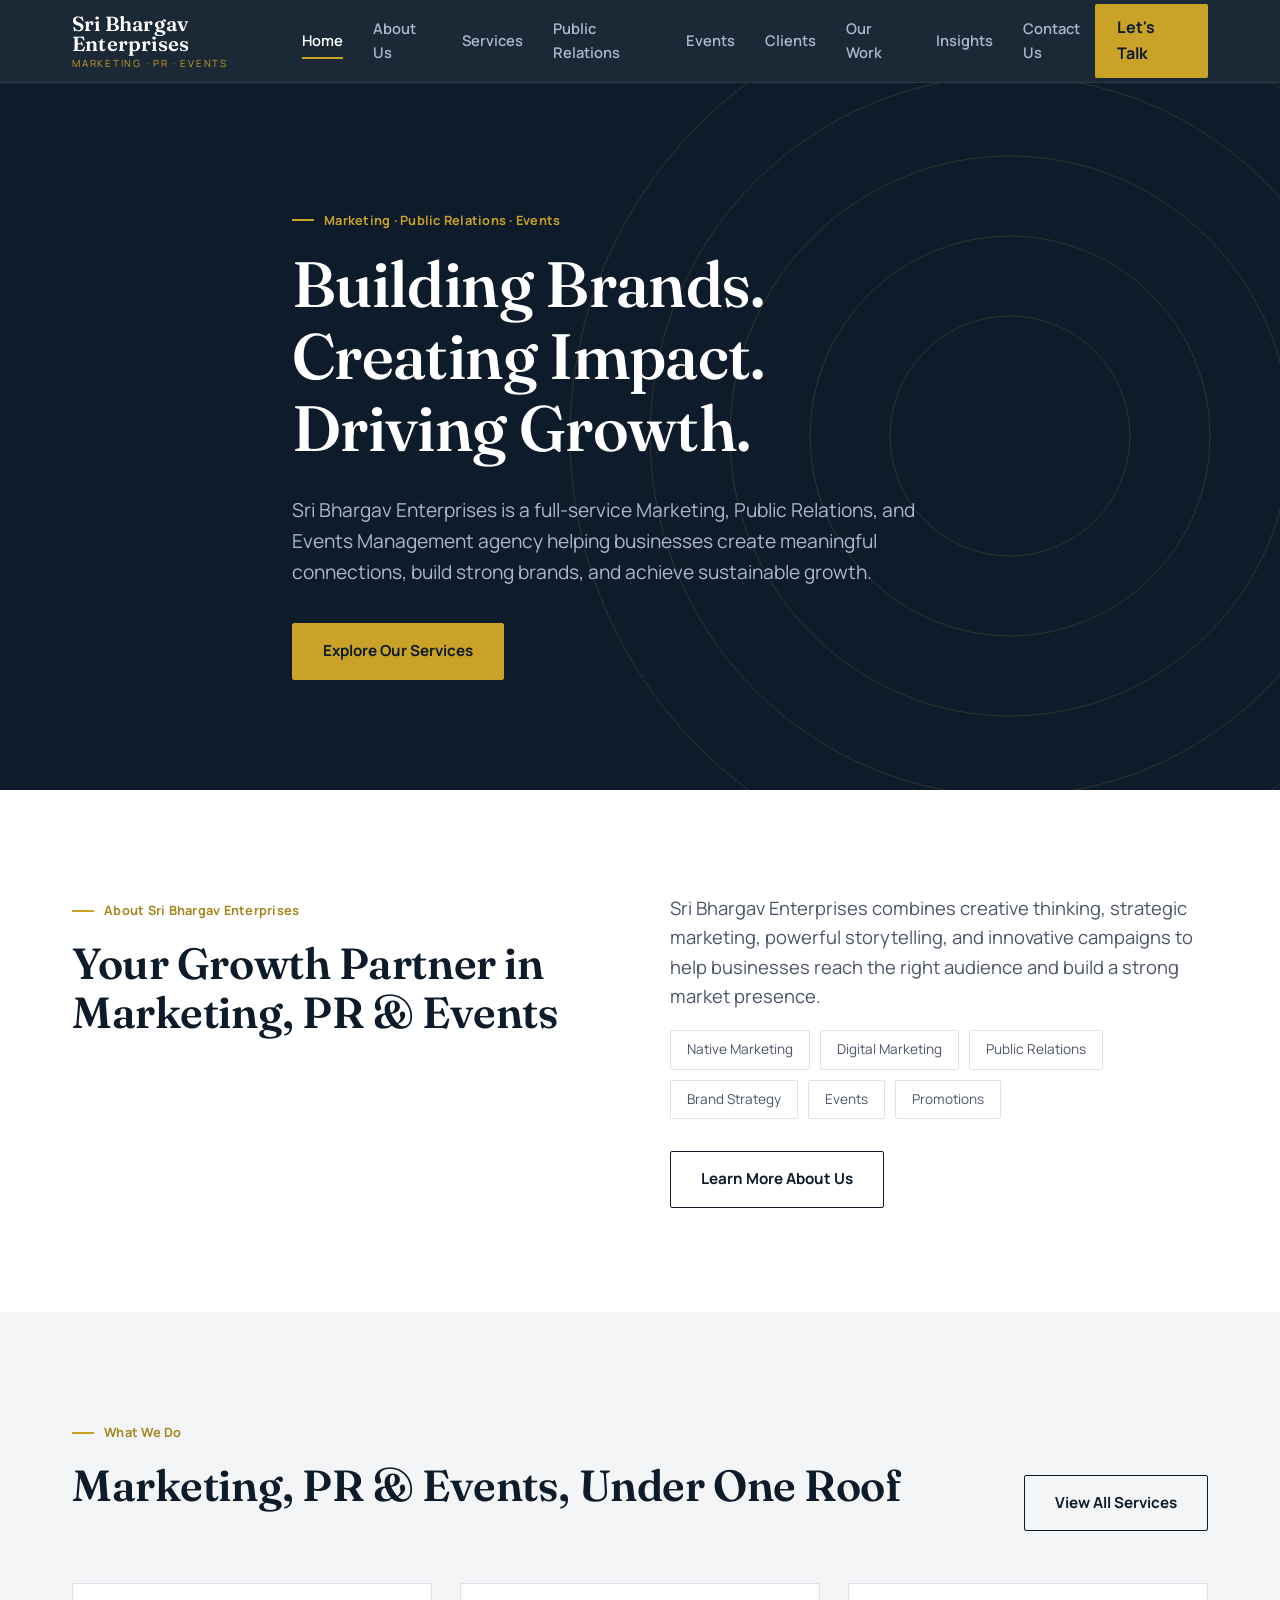
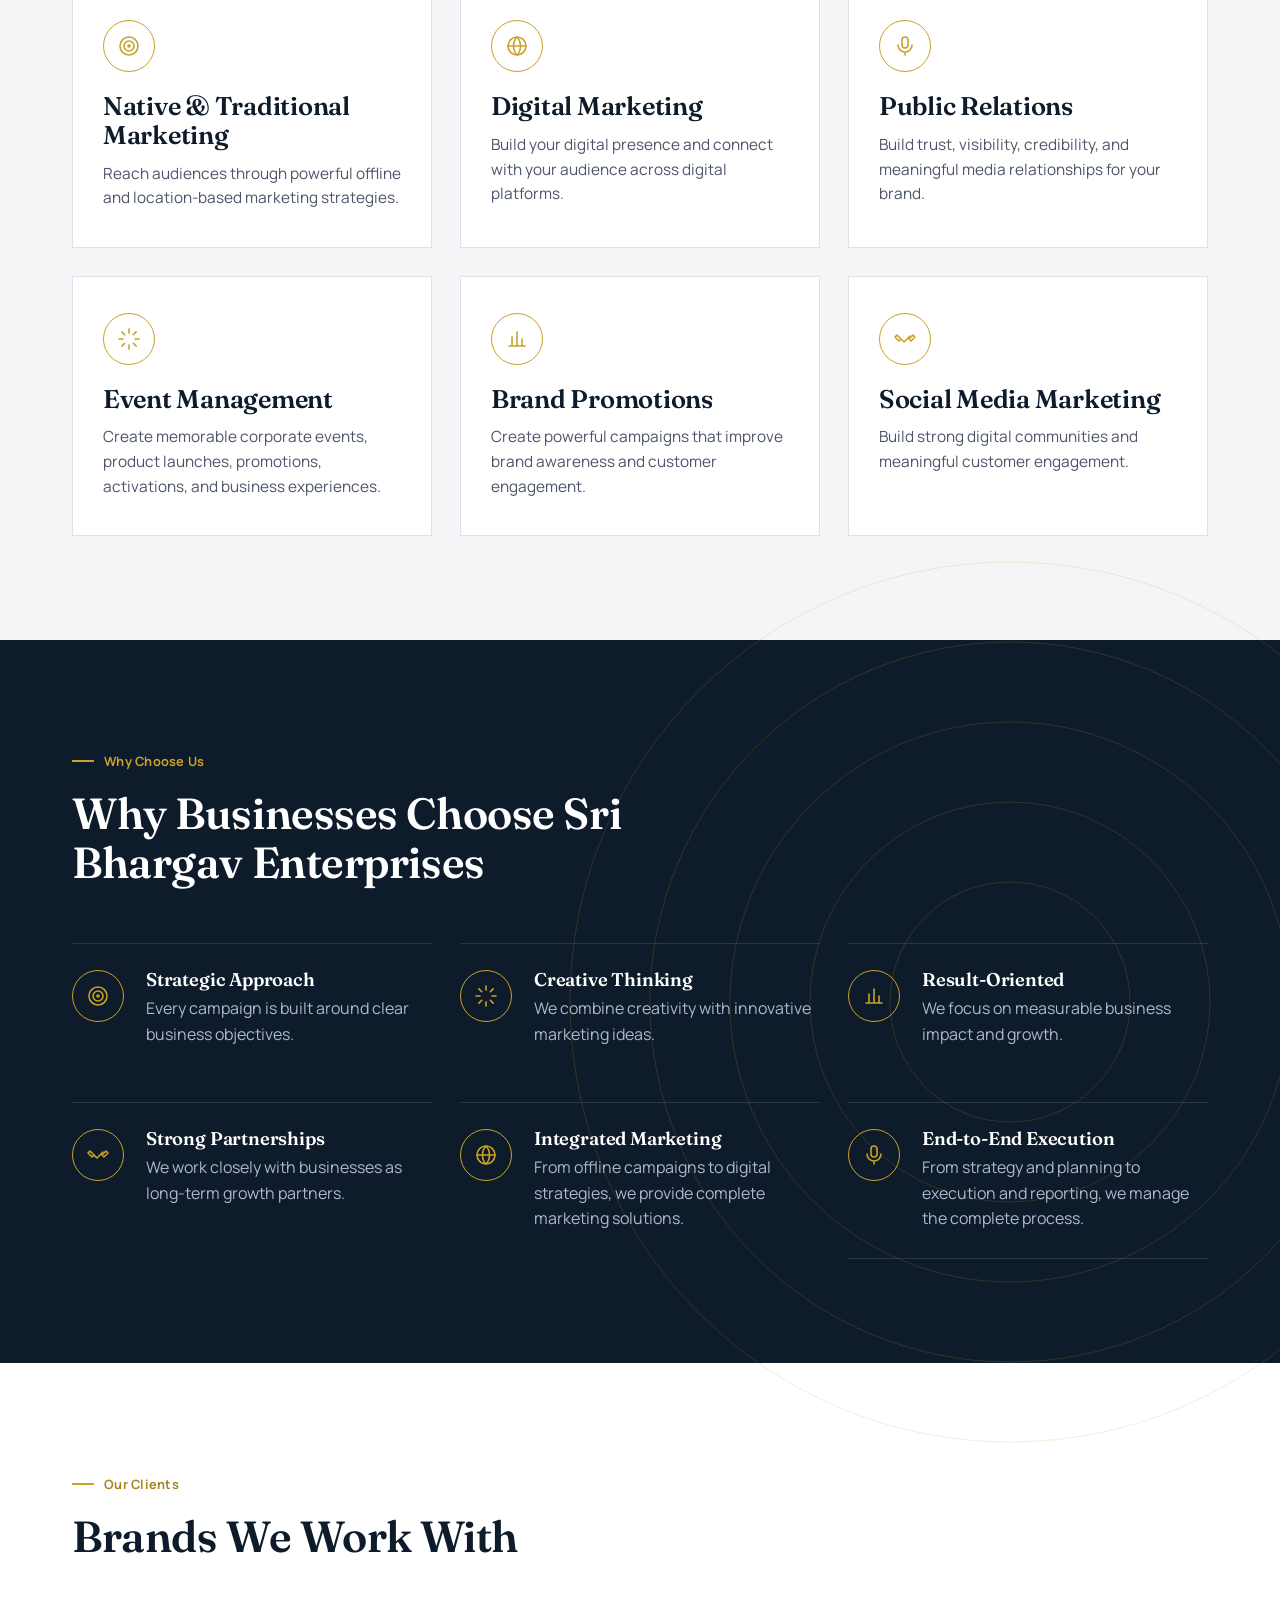
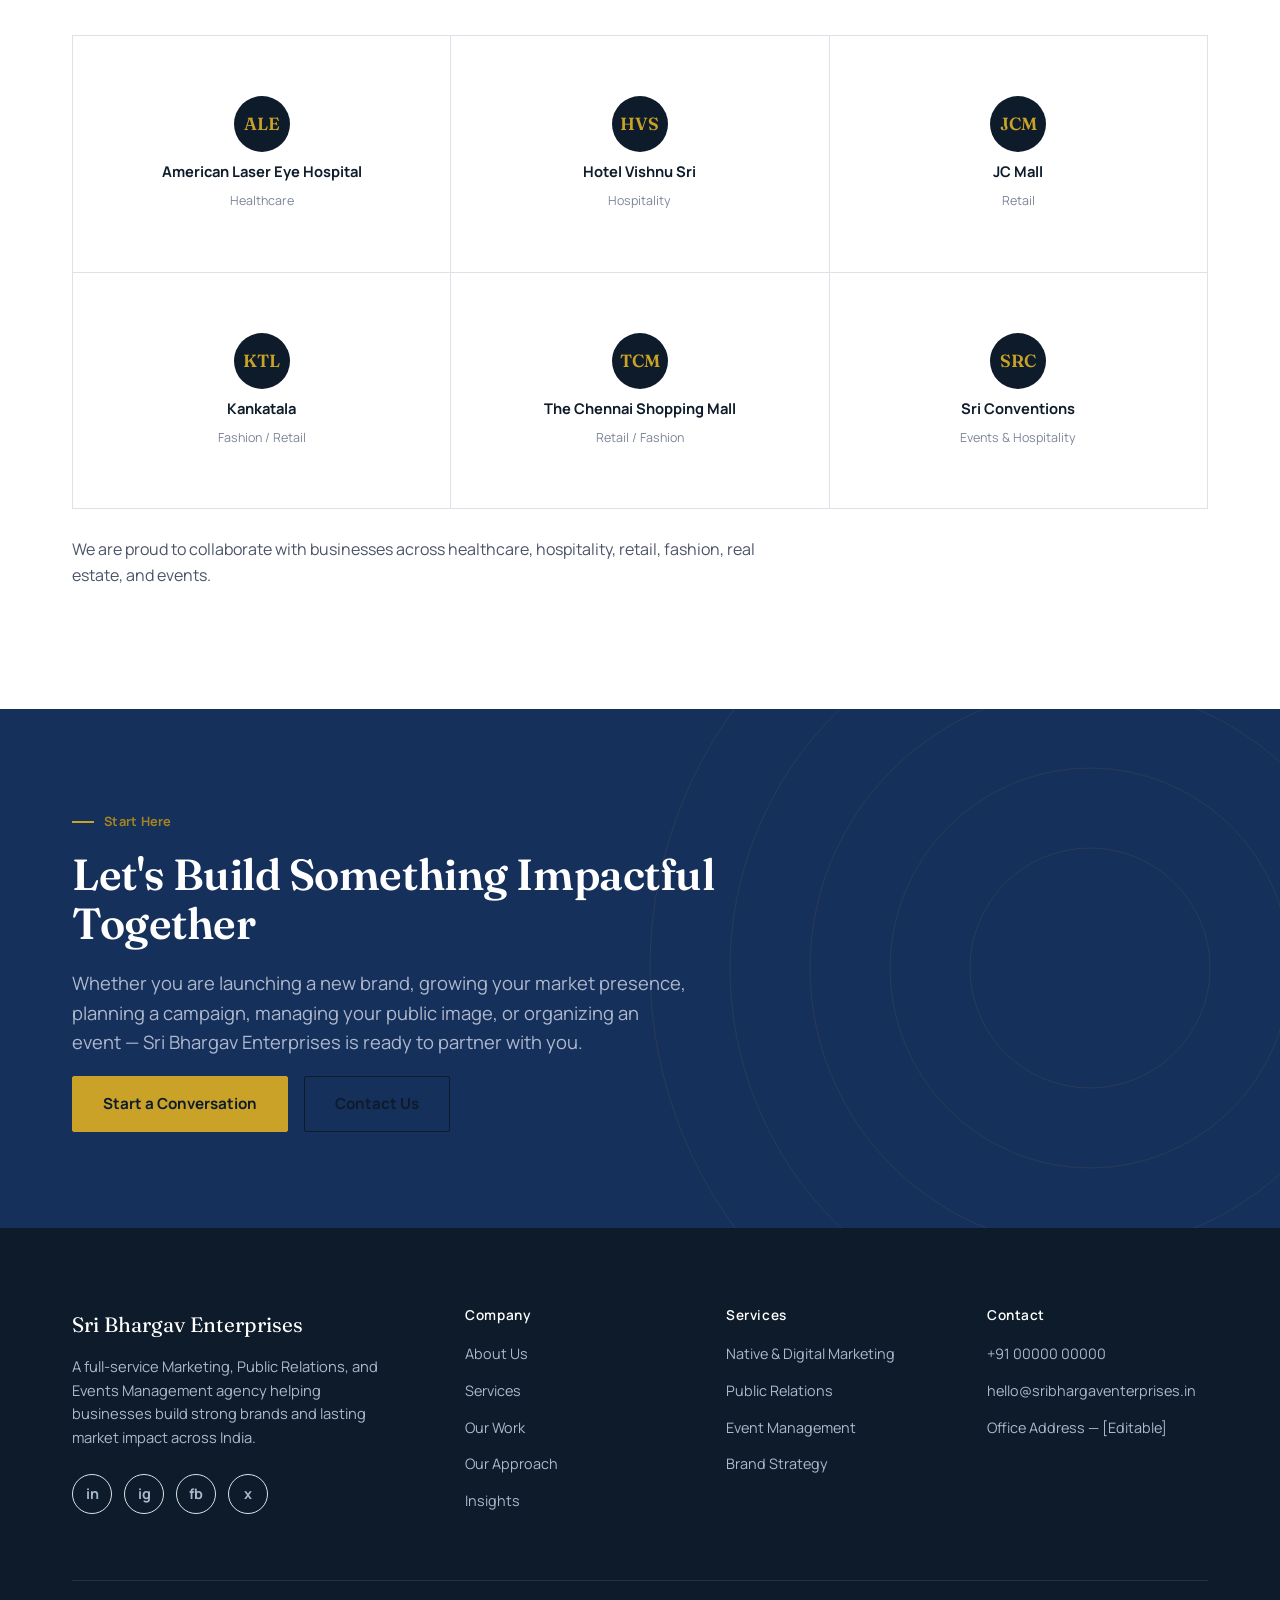
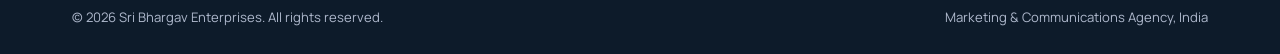
==== index.html @ 25d1fbe2 "Add files via upload" ====
<!DOCTYPE html>
<html lang="en">
<head>
<meta charset="UTF-8">
<meta name="viewport" content="width=device-width, initial-scale=1.0">
<title>Sri Bhargav Enterprises | Marketing, PR &amp; Events Management Agency in India</title>
<meta name="description" content="Sri Bhargav Enterprises is a full-service Marketing, Branding, Public Relations, and Events Management agency in India, helping businesses build brands and drive growth.">
<link rel="preconnect" href="https://fonts.googleapis.com">
<link rel="preconnect" href="https://fonts.gstatic.com" crossorigin>
<link href="https://fonts.googleapis.com/css2?family=Fraunces:opsz,wght@9..144,400;9..144,500;9..144,600;9..144,700&family=Manrope:wght@400;500;600;700;800&display=swap" rel="stylesheet">
<link rel="stylesheet" href="styles.css">
</head>
<body class="">
  <a class="skip-link" href="#main">Skip to content</a>
  <header class="site-header">
    <div class="container nav">
      <a href="index.html" class="logo">
        <span class="word1">Sri Bhargav Enterprises</span>
        <span class="word2">MARKETING · PR · EVENTS</span>
      </a>
      <nav class="nav-links" aria-label="Primary">
        <a href="index.html" class="active">Home</a>
        <a href="about.html">About Us</a>
        <a href="services.html">Services</a>
        <a href="public-relations.html">Public Relations</a>
        <a href="events.html">Events</a>
        <a href="clients.html">Clients</a>
        <a href="portfolio.html">Our Work</a>
        <a href="insights.html">Insights</a>
        <a href="contact.html">Contact Us</a>
      </nav>
      <div style="display:flex; align-items:center; gap:14px;">
        <a href="contact.html" class="nav-cta">Let's Talk</a>
        <button class="nav-toggle" aria-label="Toggle menu"><span></span><span></span><span></span></button>
      </div>
    </div>
  </header>

  <main id="main">

    <section class="hero">
      <svg class="hero-arcs" viewBox="0 0 900 900" aria-hidden="true">
  <circle cx="450" cy="450" r="120"/><circle cx="450" cy="450" r="200"/>
  <circle cx="450" cy="450" r="280"/><circle cx="450" cy="450" r="360"/>
  <circle cx="450" cy="450" r="440"/>
</svg>
      <div class="container hero-inner">
        <span class="label">Marketing · Public Relations · Events</span>
        <h1>Building Brands.<br>Creating Impact.<br>Driving Growth.</h1>
        <p class="lede">Sri Bhargav Enterprises is a full-service Marketing, Public Relations, and Events Management agency helping businesses create meaningful connections, build strong brands, and achieve sustainable growth.</p>
        <div class="btn-row">
          <a href="services.html" class="btn btn-primary">Explore Our Services</a>
          <a href="contact.html" class="btn btn-outline">Work With Us</a>
        </div>
      </div>
    </section>

    <section class="pad">
      <div class="container two-col">
        <div class="reveal">
          <span class="label">About Sri Bhargav Enterprises</span>
          <h2>Your Growth Partner in Marketing, PR &amp; Events</h2>
        </div>
        <div class="reveal">
          <p class="lede">Sri Bhargav Enterprises combines creative thinking, strategic marketing, powerful storytelling, and innovative campaigns to help businesses reach the right audience and build a strong market presence.</p>
          <div class="tag-list">
            <span class="tag">Native Marketing</span>
            <span class="tag">Digital Marketing</span>
            <span class="tag">Public Relations</span>
            <span class="tag">Brand Strategy</span>
            <span class="tag">Events</span>
            <span class="tag">Promotions</span>
          </div>
          <div style="margin-top:32px;"><a href="about.html" class="btn btn-outline">Learn More About Us</a></div>
        </div>
      </div>
    </section>

    <section class="pad bg-mist">
      <div class="container">
        <div class="section-head reveal">
          <div>
            <span class="label">What We Do</span>
            <h2>Marketing, PR &amp; Events, Under One Roof</h2>
          </div>
          <a href="services.html" class="btn btn-outline">View All Services</a>
        </div>
        <div class="grid grid-3">
          <div class="svc-card reveal"><span class="icon-badge"><svg viewBox="0 0 24 24" stroke-width="1.6" stroke-linecap="round" stroke-linejoin="round"><circle cx="12" cy="12" r="9"/><circle cx="12" cy="12" r="5"/><circle cx="12" cy="12" r="1"/></svg></span><h3>Native &amp; Traditional Marketing</h3><p>Reach audiences through powerful offline and location-based marketing strategies.</p></div>
          <div class="svc-card reveal"><span class="icon-badge"><svg viewBox="0 0 24 24" stroke-width="1.6" stroke-linecap="round" stroke-linejoin="round"><circle cx="12" cy="12" r="9"/><path d="M3 12h18M12 3c2.5 2.5 3.5 5.5 3.5 9s-1 6.5-3.5 9c-2.5-2.5-3.5-5.5-3.5-9s1-6.5 3.5-9z"/></svg></span><h3>Digital Marketing</h3><p>Build your digital presence and connect with your audience across digital platforms.</p></div>
          <div class="svc-card reveal"><span class="icon-badge"><svg viewBox="0 0 24 24" stroke-width="1.6" stroke-linecap="round" stroke-linejoin="round"><rect x="9" y="3" width="6" height="11" rx="3"/><path d="M5 11a7 7 0 0 0 14 0M12 18v3"/></svg></span><h3>Public Relations</h3><p>Build trust, visibility, credibility, and meaningful media relationships for your brand.</p></div>
          <div class="svc-card reveal"><span class="icon-badge"><svg viewBox="0 0 24 24" stroke-width="1.6" stroke-linecap="round" stroke-linejoin="round"><path d="M12 2v4M12 18v4M4.9 4.9l2.8 2.8M16.3 16.3l2.8 2.8M2 12h4M18 12h4M4.9 19.1l2.8-2.8M16.3 7.7l2.8-2.8"/></svg></span><h3>Event Management</h3><p>Create memorable corporate events, product launches, promotions, activations, and business experiences.</p></div>
          <div class="svc-card reveal"><span class="icon-badge"><svg viewBox="0 0 24 24" stroke-width="1.6" stroke-linecap="round" stroke-linejoin="round"><path d="M4 19h16M7 19V10M12 19V5M17 19v-7"/></svg></span><h3>Brand Promotions</h3><p>Create powerful campaigns that improve brand awareness and customer engagement.</p></div>
          <div class="svc-card reveal"><span class="icon-badge"><svg viewBox="0 0 24 24" stroke-width="1.6" stroke-linecap="round" stroke-linejoin="round"><path d="M8 12l3 3 6-6M4 8l4 4-2 2-4-4z"/><path d="M20 8l-4 4 2 2 4-4z"/></svg></span><h3>Social Media Marketing</h3><p>Build strong digital communities and meaningful customer engagement.</p></div>
        </div>
      </div>
    </section>

    <section class="pad bg-ink">
      <svg class="hero-arcs" viewBox="0 0 900 900" aria-hidden="true">
  <circle cx="450" cy="450" r="120"/><circle cx="450" cy="450" r="200"/>
  <circle cx="450" cy="450" r="280"/><circle cx="450" cy="450" r="360"/>
  <circle cx="450" cy="450" r="440"/>
</svg>
      <div class="container">
        <div class="reveal" style="max-width:640px; margin-bottom:56px;">
          <span class="label">Why Choose Us</span>
          <h2>Why Businesses Choose Sri Bhargav Enterprises</h2>
        </div>
        <div class="grid grid-3">
          <div class="feature-row reveal" style="border-color:rgba(255,255,255,.12);"><span class="icon-badge"><svg viewBox="0 0 24 24" stroke-width="1.6" stroke-linecap="round" stroke-linejoin="round"><circle cx="12" cy="12" r="9"/><circle cx="12" cy="12" r="5"/><circle cx="12" cy="12" r="1"/></svg></span><div><h3 style="color:#fff;">Strategic Approach</h3><p>Every campaign is built around clear business objectives.</p></div></div>
          <div class="feature-row reveal" style="border-color:rgba(255,255,255,.12);"><span class="icon-badge"><svg viewBox="0 0 24 24" stroke-width="1.6" stroke-linecap="round" stroke-linejoin="round"><path d="M12 2v4M12 18v4M4.9 4.9l2.8 2.8M16.3 16.3l2.8 2.8M2 12h4M18 12h4M4.9 19.1l2.8-2.8M16.3 7.7l2.8-2.8"/></svg></span><div><h3 style="color:#fff;">Creative Thinking</h3><p>We combine creativity with innovative marketing ideas.</p></div></div>
          <div class="feature-row reveal" style="border-color:rgba(255,255,255,.12);"><span class="icon-badge"><svg viewBox="0 0 24 24" stroke-width="1.6" stroke-linecap="round" stroke-linejoin="round"><path d="M4 19h16M7 19V10M12 19V5M17 19v-7"/></svg></span><div><h3 style="color:#fff;">Result-Oriented</h3><p>We focus on measurable business impact and growth.</p></div></div>
          <div class="feature-row reveal" style="border-color:rgba(255,255,255,.12);"><span class="icon-badge"><svg viewBox="0 0 24 24" stroke-width="1.6" stroke-linecap="round" stroke-linejoin="round"><path d="M8 12l3 3 6-6M4 8l4 4-2 2-4-4z"/><path d="M20 8l-4 4 2 2 4-4z"/></svg></span><div><h3 style="color:#fff;">Strong Partnerships</h3><p>We work closely with businesses as long-term growth partners.</p></div></div>
          <div class="feature-row reveal" style="border-color:rgba(255,255,255,.12);"><span class="icon-badge"><svg viewBox="0 0 24 24" stroke-width="1.6" stroke-linecap="round" stroke-linejoin="round"><circle cx="12" cy="12" r="9"/><path d="M3 12h18M12 3c2.5 2.5 3.5 5.5 3.5 9s-1 6.5-3.5 9c-2.5-2.5-3.5-5.5-3.5-9s1-6.5 3.5-9z"/></svg></span><div><h3 style="color:#fff;">Integrated Marketing</h3><p>From offline campaigns to digital strategies, we provide complete marketing solutions.</p></div></div>
          <div class="feature-row reveal" style="border-color:rgba(255,255,255,.12);"><span class="icon-badge"><svg viewBox="0 0 24 24" stroke-width="1.6" stroke-linecap="round" stroke-linejoin="round"><rect x="9" y="3" width="6" height="11" rx="3"/><path d="M5 11a7 7 0 0 0 14 0M12 18v3"/></svg></span><div><h3 style="color:#fff;">End-to-End Execution</h3><p>From strategy and planning to execution and reporting, we manage the complete process.</p></div></div>
        </div>
      </div>
    </section>

    <section class="pad">
      <div class="container">
        <div class="section-head reveal">
          <div>
            <span class="label">Our Clients</span>
            <h2>Brands We Work With</h2>
          </div>
        </div>
        <div class="client-grid reveal">
          <div class="client-tile"><span class="client-mark">ALE</span><span class="cname">American Laser Eye Hospital</span><span class="cind">Healthcare</span></div>
<div class="client-tile"><span class="client-mark">HVS</span><span class="cname">Hotel Vishnu Sri</span><span class="cind">Hospitality</span></div>
<div class="client-tile"><span class="client-mark">JCM</span><span class="cname">JC Mall</span><span class="cind">Retail</span></div>
<div class="client-tile"><span class="client-mark">KTL</span><span class="cname">Kankatala</span><span class="cind">Fashion / Retail</span></div>
<div class="client-tile"><span class="client-mark">TCM</span><span class="cname">The Chennai Shopping Mall</span><span class="cind">Retail / Fashion</span></div>
<div class="client-tile"><span class="client-mark">SRC</span><span class="cname">Sri Conventions</span><span class="cind">Events & Hospitality</span></div>
        </div>
        <p style="margin-top:28px; max-width:70ch;">We are proud to collaborate with businesses across healthcare, hospitality, retail, fashion, real estate, and events.</p>
      </div>
    </section>

    <section class="cta-band">
      <svg class="hero-arcs" viewBox="0 0 900 900" aria-hidden="true">
  <circle cx="450" cy="450" r="120"/><circle cx="450" cy="450" r="200"/>
  <circle cx="450" cy="450" r="280"/><circle cx="450" cy="450" r="360"/>
  <circle cx="450" cy="450" r="440"/>
</svg>
      <div class="container cta-inner">
        <span class="label">Start Here</span>
        <h2>Let's Build Something Impactful Together</h2>
        <p class="lede" style="color:var(--on-dark-soft);">Whether you are launching a new brand, growing your market presence, planning a campaign, managing your public image, or organizing an event — Sri Bhargav Enterprises is ready to partner with you.</p>
        <div class="btn-row">
          <a href="contact.html" class="btn btn-primary">Start a Conversation</a>
          <a href="contact.html" class="btn btn-outline">Contact Us</a>
        </div>
      </div>
    </section>

  </main>
  <footer class="site-footer">
    <div class="container">
      <div class="footer-grid">
        <div>
          <span class="word1" style="font-family:'Fraunces',serif; font-size:1.3rem; color:#fff;">Sri Bhargav Enterprises</span>
          <p style="margin-top:14px; max-width:34ch; color:var(--on-dark-soft); font-size:.92rem;">A full-service Marketing, Public Relations, and Events Management agency helping businesses build strong brands and lasting market impact across India.</p>
          <div class="social-row">
            <a href="#" aria-label="LinkedIn">in</a>
            <a href="#" aria-label="Instagram">ig</a>
            <a href="#" aria-label="Facebook">fb</a>
            <a href="#" aria-label="Twitter / X">x</a>
          </div>
        </div>
        <div>
          <h4>Company</h4>
          <ul>
            <li><a href="about.html">About Us</a></li>
            <li><a href="services.html">Services</a></li>
            <li><a href="portfolio.html">Our Work</a></li>
            <li><a href="approach.html">Our Approach</a></li>
            <li><a href="insights.html">Insights</a></li>
          </ul>
        </div>
        <div>
          <h4>Services</h4>
          <ul>
            <li><a href="services.html">Native &amp; Digital Marketing</a></li>
            <li><a href="public-relations.html">Public Relations</a></li>
            <li><a href="events.html">Event Management</a></li>
            <li><a href="services.html">Brand Strategy</a></li>
          </ul>
        </div>
        <div>
          <h4>Contact</h4>
          <ul>
            <li><a href="tel:+910000000000">+91 00000 00000</a></li>
            <li><a href="mailto:hello@sribhargaventerprises.in">hello@sribhargaventerprises.in</a></li>
            <li><a href="contact.html">Office Address — [Editable]</a></li>
          </ul>
        </div>
      </div>
      <div class="footer-bottom">
        <span>&copy; 2026 Sri Bhargav Enterprises. All rights reserved.</span>
        <span>Marketing &amp; Communications Agency, India</span>
      </div>
    </div>
  </footer>
  <script src="main.js"></script>

</body>
</html>
---- styles.css ----
/* ==========================================================================
   Sri Bhargav Enterprises — Design System
   Motif: the broadcast arc (radiating rings) — signal, reach, amplification.
   Type: Fraunces (display serif, editorial/PR gravitas) + Manrope (sans, body/UI)
   ========================================================================== */

:root{
  /* ---- Color tokens ---- */
  --ink:        #0D1B2A;   /* primary dark — text, hero bg */
  --ink-700:    #16283D;
  --royal:      #16305C;   /* primary brand blue */
  --royal-600:  #1E3F73;
  --teal:       #0F5C5C;   /* secondary accent — PR/events sections */
  --teal-600:   #12706F;
  --gold:       #C9A227;   /* accent — CTAs, highlights, arcs */
  --gold-dim:   #A6841E;
  --paper:      #FFFFFF;
  --mist:       #F4F5F7;   /* light section background */
  --mist-200:   #E9EBEF;
  --line:       #DEE2E8;
  --text:       #1A1F2B;
  --text-soft:  #4B5468;
  --text-faint: #7C8598;
  --on-dark:    #EEF1F6;
  --on-dark-soft: #AEB8CC;

  --radius-s: 4px;
  --radius-m: 10px;
  --container: 1200px;

  --ease: cubic-bezier(.22,.61,.36,1);
}

*,*::before,*::after{ box-sizing:border-box; }
html{ scroll-behavior:smooth; }
@media (prefers-reduced-motion: reduce){
  html{ scroll-behavior:auto; }
  *,*::before,*::after{ animation-duration:.001ms !important; animation-iteration-count:1 !important; transition-duration:.001ms !important; scroll-behavior:auto !important; }
}

body{
  margin:0;
  font-family:'Manrope', -apple-system, BlinkMacSystemFont, 'Segoe UI', sans-serif;
  color:var(--text);
  background:var(--paper);
  line-height:1.6;
  -webkit-font-smoothing:antialiased;
  overflow-x:hidden;
}

h1,h2,h3,h4{
  font-family:'Fraunces', Georgia, serif;
  color:var(--ink);
  margin:0 0 .5em;
  line-height:1.12;
  font-weight:600;
  letter-spacing:-.01em;
}
h1{ font-size:clamp(2.6rem, 5vw, 4.4rem); font-weight:560; }
h2{ font-size:clamp(2rem, 3.4vw, 3rem); }
h3{ font-size:clamp(1.3rem, 2vw, 1.6rem); }
p{ margin:0 0 1em; color:var(--text-soft); max-width:62ch; }
a{ color:inherit; text-decoration:none; }
img{ max-width:100%; display:block; }
ul{ margin:0; padding:0; list-style:none; }
button{ font-family:inherit; }

.container{ max-width:var(--container); margin:0 auto; padding:0 32px; }
@media (max-width:640px){ .container{ padding:0 20px; } }

section{ position:relative; }
.pad{ padding:104px 0; }
.pad-sm{ padding:64px 0; }
@media (max-width:768px){ .pad{ padding:64px 0; } .pad-sm{ padding:44px 0; } }

.bg-mist{ background:var(--mist); }
.bg-ink{ background:var(--ink); color:var(--on-dark); }
.bg-ink h1,.bg-ink h2,.bg-ink h3,.bg-ink h4{ color:var(--paper); }
.bg-ink p{ color:var(--on-dark-soft); }
.bg-royal{ background:var(--royal); color:var(--on-dark); }
.bg-royal h2,.bg-royal h3{ color:var(--paper); }
.bg-royal p{ color:var(--on-dark-soft); }

.label{
  display:inline-flex; align-items:center; gap:10px;
  font-size:.8rem; font-weight:700; color:var(--gold-dim);
  margin-bottom:18px; letter-spacing:.02em;
}
.label::before{ content:''; width:22px; height:2px; background:var(--gold); display:inline-block; }
.bg-ink .label, .bg-royal .label{ color:var(--gold); }

.lede{ font-size:1.15rem; max-width:56ch; }

/* ---- Buttons ---- */
.btn{
  display:inline-flex; align-items:center; justify-content:center; gap:8px;
  padding:15px 30px; border-radius:2px; font-weight:700; font-size:.95rem;
  border:1.5px solid transparent; cursor:pointer; transition:all .35s var(--ease);
  white-space:nowrap;
}
.btn-primary{ background:var(--gold); color:var(--ink); border-color:var(--gold); }
.btn-primary:hover{ background:transparent; color:var(--gold); border-color:var(--gold); }
.bg-ink .btn-primary:hover, .bg-royal .btn-primary:hover{ color:var(--gold); }
.btn-outline{ background:transparent; color:var(--ink); border-color:var(--ink); }
.btn-outline:hover{ background:var(--ink); color:var(--paper); }
.bg-ink .btn-outline{ color:var(--paper); border-color:rgba(255,255,255,.5); }
.bg-ink .btn-outline:hover{ background:var(--paper); color:var(--ink); }
.btn-row{ display:flex; gap:16px; flex-wrap:wrap; }

/* ==========================================================================
   Header / Nav
   ========================================================================== */
.site-header{
  position:sticky; top:0; z-index:1000;
  background:rgba(13,27,42,.94); backdrop-filter:blur(10px);
  border-bottom:1px solid rgba(255,255,255,.08);
}
.nav{ display:flex; align-items:center; justify-content:space-between; height:82px; }
.logo{ display:flex; flex-direction:column; line-height:1; }
.logo .word1{ font-family:'Fraunces',serif; font-size:1.28rem; font-weight:600; color:var(--paper); letter-spacing:.01em; }
.logo .word2{ font-size:.62rem; color:var(--gold); letter-spacing:.18em; margin-top:4px; }
.nav-links{ display:flex; align-items:center; gap:30px; }
.nav-links a{
  color:var(--on-dark-soft); font-size:.92rem; font-weight:600; position:relative; padding:6px 0;
  transition:color .25s var(--ease);
}
.nav-links a::after{
  content:''; position:absolute; left:0; bottom:0; width:0; height:2px; background:var(--gold);
  transition:width .3s var(--ease);
}
.nav-links a:hover, .nav-links a.active{ color:var(--paper); }
.nav-links a:hover::after, .nav-links a.active::after{ width:100%; }
.nav-cta{
  background:var(--gold); color:var(--ink) !important; padding:11px 22px; border-radius:2px;
  font-weight:700 !important;
}
.nav-cta::after{ display:none; }
.nav-cta:hover{ background:var(--gold-dim); color:var(--ink) !important; }
.nav-toggle{ display:none; flex-direction:column; gap:5px; background:none; border:none; cursor:pointer; padding:8px; z-index:1100; }
.nav-toggle span{ width:24px; height:2px; background:var(--paper); transition:all .3s var(--ease); }

@media (max-width:960px){
  .nav-links{
    position:fixed; inset:0 0 0 auto; width:min(320px,86vw); height:100vh;
    background:var(--ink-700); flex-direction:column; align-items:flex-start; justify-content:center;
    padding:0 40px; gap:26px; transform:translateX(100%); transition:transform .4s var(--ease);
  }
  .nav-links.open{ transform:translateX(0); }
  .nav-toggle{ display:flex; }
  .nav-toggle.open span:nth-child(1){ transform:translateY(7px) rotate(45deg); }
  .nav-toggle.open span:nth-child(2){ opacity:0; }
  .nav-toggle.open span:nth-child(3){ transform:translateY(-7px) rotate(-45deg); }
}

/* ==========================================================================
   Hero — broadcast arc motif
   ========================================================================== */
.hero{
  background:var(--ink); color:var(--paper); position:relative; overflow:hidden;
  padding:120px 0 110px;
}
.hero-arcs{ position:absolute; right:-180px; top:50%; transform:translateY(-50%); width:900px; height:900px; opacity:.55; pointer-events:none; }
.hero-arcs circle{ fill:none; stroke:var(--gold); stroke-opacity:.35; }
.hero-inner{ position:relative; z-index:2; max-width:760px; }
.hero .label{ color:var(--gold); }
.hero h1{ color:var(--paper); }
.hero .lede{ color:var(--on-dark-soft); font-size:1.2rem; margin-bottom:36px; }
.hero-page{ padding:96px 0 84px; }
.hero-page h1{ max-width:820px; }

/* thin gold rule divider used sparingly between major sections */
.rule{ height:1px; background:var(--line); border:none; margin:0; }
.rule-gold{ height:2px; width:64px; background:var(--gold); margin:0 0 28px; }

/* ==========================================================================
   Grid + Cards
   ========================================================================== */
.grid{ display:grid; gap:28px; }
.grid-2{ grid-template-columns:1fr 1fr; }
.grid-3{ grid-template-columns:repeat(3,1fr); }
.grid-4{ grid-template-columns:repeat(4,1fr); }
@media (max-width:960px){ .grid-3,.grid-4{ grid-template-columns:1fr 1fr; } .grid-2{ grid-template-columns:1fr; } }
@media (max-width:640px){ .grid-3,.grid-4{ grid-template-columns:1fr; } }

.section-head{ display:flex; justify-content:space-between; align-items:flex-end; gap:40px; margin-bottom:52px; }
.section-head .lede{ margin-bottom:0; }
@media (max-width:768px){ .section-head{ flex-direction:column; align-items:flex-start; gap:16px; } }

.svc-card{
  background:var(--paper); border:1px solid var(--line); padding:36px 30px;
  transition:transform .4s var(--ease), border-color .4s var(--ease), box-shadow .4s var(--ease);
  position:relative;
}
.svc-card:hover{ transform:translateY(-6px); border-color:var(--gold); box-shadow:0 24px 48px -24px rgba(13,27,42,.25); }
.svc-num{ font-family:'Fraunces',serif; font-size:.85rem; color:var(--gold-dim); font-weight:600; margin-bottom:18px; display:block; }
.svc-card h3{ margin-bottom:12px; }
.svc-card p{ margin-bottom:0; font-size:.96rem; }

.icon-badge{
  width:52px; height:52px; border-radius:50%; border:1.5px solid var(--gold);
  display:flex; align-items:center; justify-content:center; margin-bottom:20px; flex-shrink:0;
}
.icon-badge svg{ width:24px; height:24px; stroke:var(--gold); fill:none; }

.feature-row{ display:flex; gap:22px; align-items:flex-start; padding:26px 0; border-top:1px solid var(--line); }
.feature-row:last-child{ border-bottom:1px solid var(--line); }
.feature-row h3{ margin-bottom:6px; font-size:1.15rem; }
.feature-row p{ margin-bottom:0; }

/* Stats / counters */
.stats{ display:grid; grid-template-columns:repeat(4,1fr); gap:32px; text-align:left; }
@media (max-width:768px){ .stats{ grid-template-columns:1fr 1fr; } }
.stat .num{ font-family:'Fraunces',serif; font-size:clamp(2.2rem,4vw,3.4rem); color:var(--gold); font-weight:600; display:block; }
.stat .cap{ color:var(--on-dark-soft); font-size:.9rem; }

/* Process steps (true sequences only) */
.process{ display:grid; grid-template-columns:repeat(5,1fr); gap:22px; }
@media (max-width:960px){ .process{ grid-template-columns:1fr 1fr; } }
@media (max-width:600px){ .process{ grid-template-columns:1fr; } }
.process-6{ grid-template-columns:repeat(3,1fr); }
@media (max-width:700px){ .process-6{ grid-template-columns:1fr 1fr; } }
@media (max-width:480px){ .process-6{ grid-template-columns:1fr; } }
.step{ border-top:2px solid var(--ink); padding-top:18px; }
.step .step-num{ font-family:'Fraunces',serif; font-size:1.6rem; color:var(--gold-dim); display:block; margin-bottom:10px; }
.step h3{ font-size:1.05rem; margin-bottom:8px; }
.step p{ font-size:.92rem; margin-bottom:0; }

/* Client / logo grid */
.client-grid{ display:grid; grid-template-columns:repeat(3,1fr); gap:1px; background:var(--line); border:1px solid var(--line); }
@media (max-width:768px){ .client-grid{ grid-template-columns:1fr 1fr; } }
@media (max-width:480px){ .client-grid{ grid-template-columns:1fr; } }
.client-tile{
  background:var(--paper); aspect-ratio:16/10; display:flex; flex-direction:column; align-items:center; justify-content:center;
  gap:8px; padding:20px; transition:background .3s var(--ease);
}
.client-tile:hover{ background:var(--mist); }
.client-mark{
  width:56px; height:56px; border-radius:50%; background:var(--ink); color:var(--gold);
  display:flex; align-items:center; justify-content:center; font-family:'Fraunces',serif; font-weight:600; font-size:1.1rem;
}
.client-tile .cname{ font-weight:700; font-size:.92rem; text-align:center; color:var(--ink); }
.client-tile .cind{ font-size:.78rem; color:var(--text-faint); }

.client-card{ background:var(--paper); border:1px solid var(--line); padding:34px; }
.client-card .top{ display:flex; gap:18px; align-items:center; margin-bottom:20px; }
.client-card dl{ margin:18px 0 0; }
.client-card dt{ font-size:.78rem; color:var(--text-faint); font-weight:700; margin-top:14px; }
.client-card dd{ margin:4px 0 0; color:var(--text-soft); font-size:.94rem; }

/* Value / why-us cards */
.value-card{ padding:0; }
.value-card h3{ font-size:1.1rem; }

/* Visual block placeholders (in place of photography) */
.visual{
  position:relative; background:linear-gradient(155deg,var(--royal) 0%, var(--ink) 78%);
  min-height:420px; border-radius:2px; overflow:hidden; display:flex; align-items:flex-end;
}
.visual::before{
  content:''; position:absolute; inset:0;
  background-image:
    repeating-linear-gradient(115deg, rgba(255,255,255,.05) 0 2px, transparent 2px 64px);
}
.visual .visual-tag{ position:relative; z-index:2; padding:26px; color:var(--on-dark-soft); font-size:.85rem; }
.visual-sm{ min-height:220px; }

/* Portfolio */
.filter-row{ display:flex; gap:10px; flex-wrap:wrap; margin-bottom:44px; }
.filter-btn{
  border:1px solid var(--line); background:var(--paper); padding:10px 20px; border-radius:2px;
  font-weight:700; font-size:.85rem; color:var(--text-soft); cursor:pointer; transition:all .3s var(--ease);
}
.filter-btn:hover{ border-color:var(--ink); color:var(--ink); }
.filter-btn.active{ background:var(--ink); border-color:var(--ink); color:var(--paper); }
.port-card{ border:1px solid var(--line); transition:box-shadow .4s var(--ease); }
.port-card .visual{ min-height:230px; border-radius:0; }
.port-body{ padding:24px; }
.port-cat{ font-size:.75rem; font-weight:700; color:var(--gold-dim); text-transform:uppercase; letter-spacing:.06em; }
.port-card h3{ font-size:1.15rem; margin:8px 0 6px; }
.port-card p{ font-size:.9rem; margin-bottom:0; }
.hidden{ display:none !important; }

/* Blog */
.post-card{ border-top:1px solid var(--line); padding:34px 0; display:grid; grid-template-columns:220px 1fr; gap:32px; }
@media (max-width:700px){ .post-card{ grid-template-columns:1fr; } }
.post-card .visual{ min-height:150px; }
.post-cat{ font-size:.78rem; font-weight:700; color:var(--teal); }
.post-card h3{ margin:8px 0 10px; font-size:1.4rem; }

/* Contact */
.contact-grid{ display:grid; grid-template-columns:1.1fr .9fr; gap:60px; }
@media (max-width:900px){ .contact-grid{ grid-template-columns:1fr; } }
.field{ margin-bottom:20px; }
.field label{ display:block; font-size:.85rem; font-weight:700; color:var(--ink); margin-bottom:8px; }
.field input, .field select, .field textarea{
  width:100%; border:1px solid var(--line); background:var(--paper); padding:13px 16px; font-family:inherit;
  font-size:.95rem; border-radius:2px; transition:border-color .3s var(--ease);
}
.field input:focus, .field select:focus, .field textarea:focus{ outline:none; border-color:var(--royal); }
.contact-info-item{ display:flex; gap:16px; padding:20px 0; border-top:1px solid var(--line); }
.contact-info-item:last-child{ border-bottom:1px solid var(--line); }
.contact-info-item h4{ font-family:'Manrope',sans-serif; font-weight:700; font-size:.95rem; color:var(--ink); margin:0 0 4px; }
.contact-info-item p{ margin:0; font-size:.9rem; }
.social-row{ display:flex; gap:12px; margin-top:24px; }
.social-row a{
  width:40px; height:40px; border:1px solid var(--line); border-radius:50%; display:flex; align-items:center;
  justify-content:center; font-size:.8rem; font-weight:700; transition:all .3s var(--ease);
}
.social-row a:hover{ background:var(--ink); color:var(--paper); border-color:var(--ink); }

/* Footer */
.site-footer{ background:var(--ink); color:var(--on-dark-soft); padding-top:80px; }
.footer-grid{ display:grid; grid-template-columns:1.6fr 1fr 1fr 1fr; gap:40px; padding-bottom:56px; }
@media (max-width:800px){ .footer-grid{ grid-template-columns:1fr 1fr; } }
@media (max-width:520px){ .footer-grid{ grid-template-columns:1fr; } }
.footer-grid h4{ color:var(--paper); font-family:'Manrope',sans-serif; font-size:.85rem; letter-spacing:.04em; margin-bottom:18px; }
.footer-grid ul li{ margin-bottom:11px; }
.footer-grid a{ color:var(--on-dark-soft); font-size:.9rem; transition:color .25s var(--ease); }
.footer-grid a:hover{ color:var(--gold); }
.footer-bottom{ border-top:1px solid rgba(255,255,255,.1); padding:26px 0; display:flex; justify-content:space-between; align-items:center; flex-wrap:wrap; gap:12px; font-size:.82rem; color:var(--on-dark-soft); }

/* ==========================================================================
   Scroll reveal — one orchestrated pattern, applied intentionally
   ========================================================================== */
.reveal{ opacity:0; transform:translateY(18px); transition:opacity .7s var(--ease), transform .7s var(--ease); }
.reveal.in{ opacity:1; transform:none; }

/* CTA band */
.cta-band{ background:var(--royal); color:var(--paper); text-align:left; padding:96px 0; position:relative; overflow:hidden; }
.cta-band .hero-arcs{ opacity:.3; right:-260px; }
.cta-band h2{ color:var(--paper); max-width:700px; }
.cta-inner{ position:relative; z-index:2; }

/* Page intro two-col */
.two-col{ display:grid; grid-template-columns:1fr 1fr; gap:60px; align-items:start; }
@media (max-width:860px){ .two-col{ grid-template-columns:1fr; } }

.tag-list{ display:flex; flex-wrap:wrap; gap:10px; margin-top:18px; }
.tag{ border:1px solid var(--line); padding:8px 16px; font-size:.85rem; color:var(--text-soft); border-radius:2px; }
.bg-ink .tag, .bg-royal .tag{ border-color:rgba(255,255,255,.25); color:var(--on-dark-soft); }

.values-grid{ display:grid; grid-template-columns:repeat(3,1fr); gap:1px; background:var(--line); border:1px solid var(--line); margin-top:20px;}
@media (max-width:700px){ .values-grid{ grid-template-columns:1fr 1fr; } }
@media (max-width:480px){ .values-grid{ grid-template-columns:1fr; } }
.value-tile{ background:var(--paper); padding:32px 26px; }
.value-tile h3{ font-size:1.05rem; margin-bottom:8px; }
.value-tile p{ font-size:.9rem; margin-bottom:0; }

.skip-link{ position:absolute; left:-999px; top:0; background:var(--gold); color:var(--ink); padding:10px 16px; z-index:2000; }
.skip-link:focus{ left:12px; top:12px; }

:focus-visible{ outline:2px solid var(--gold); outline-offset:2px; }
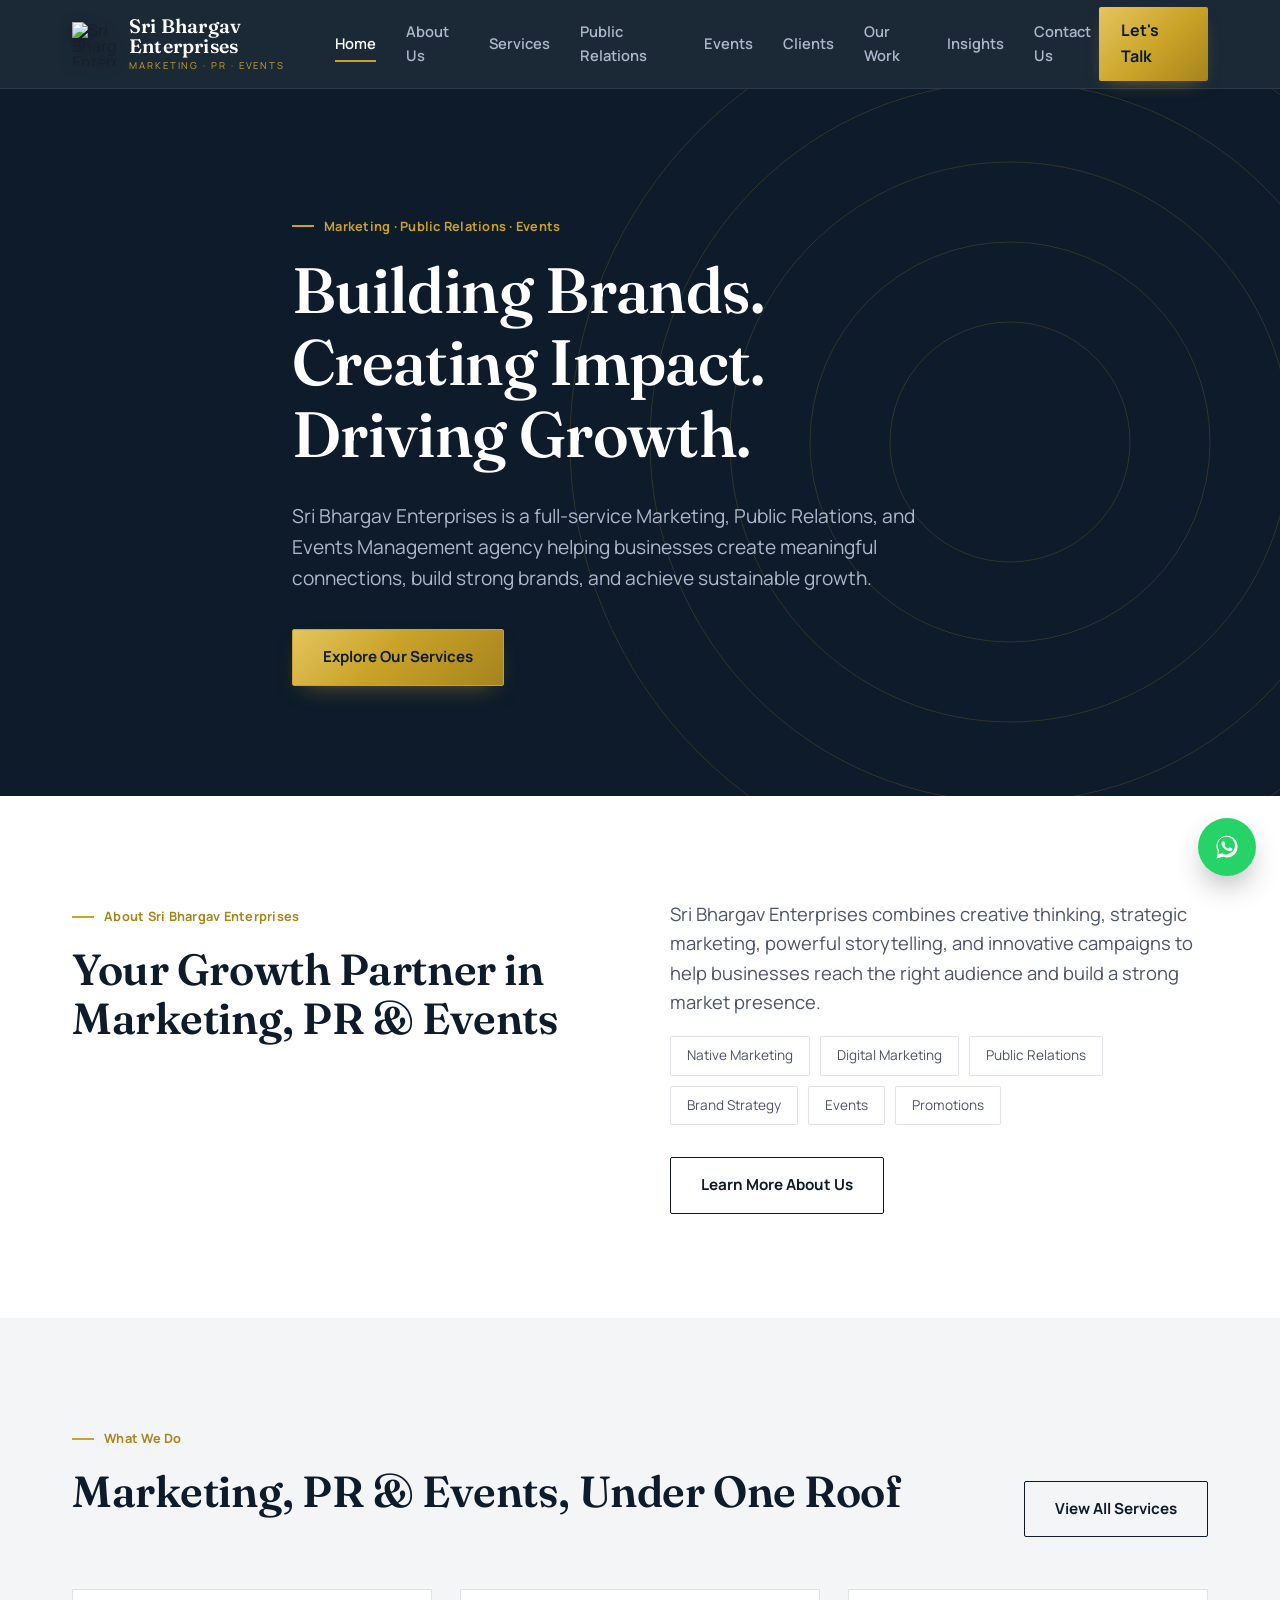
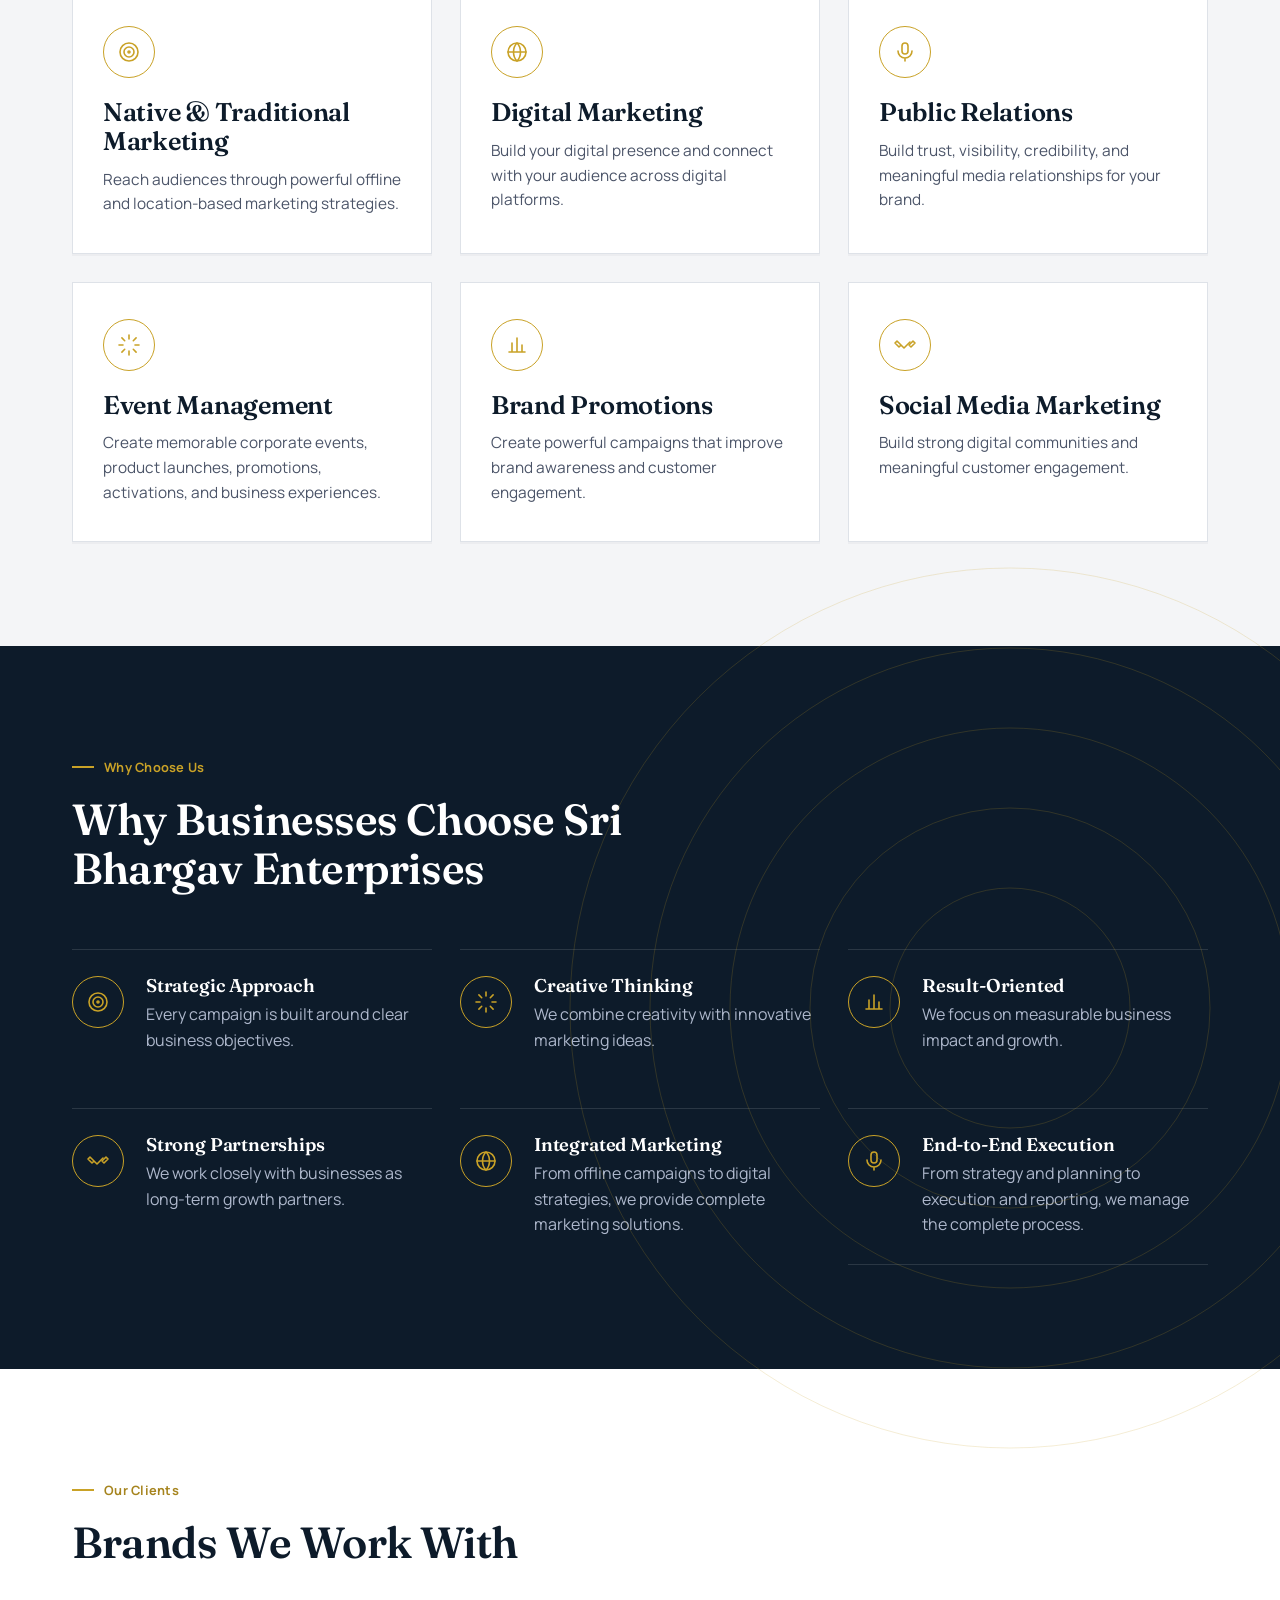
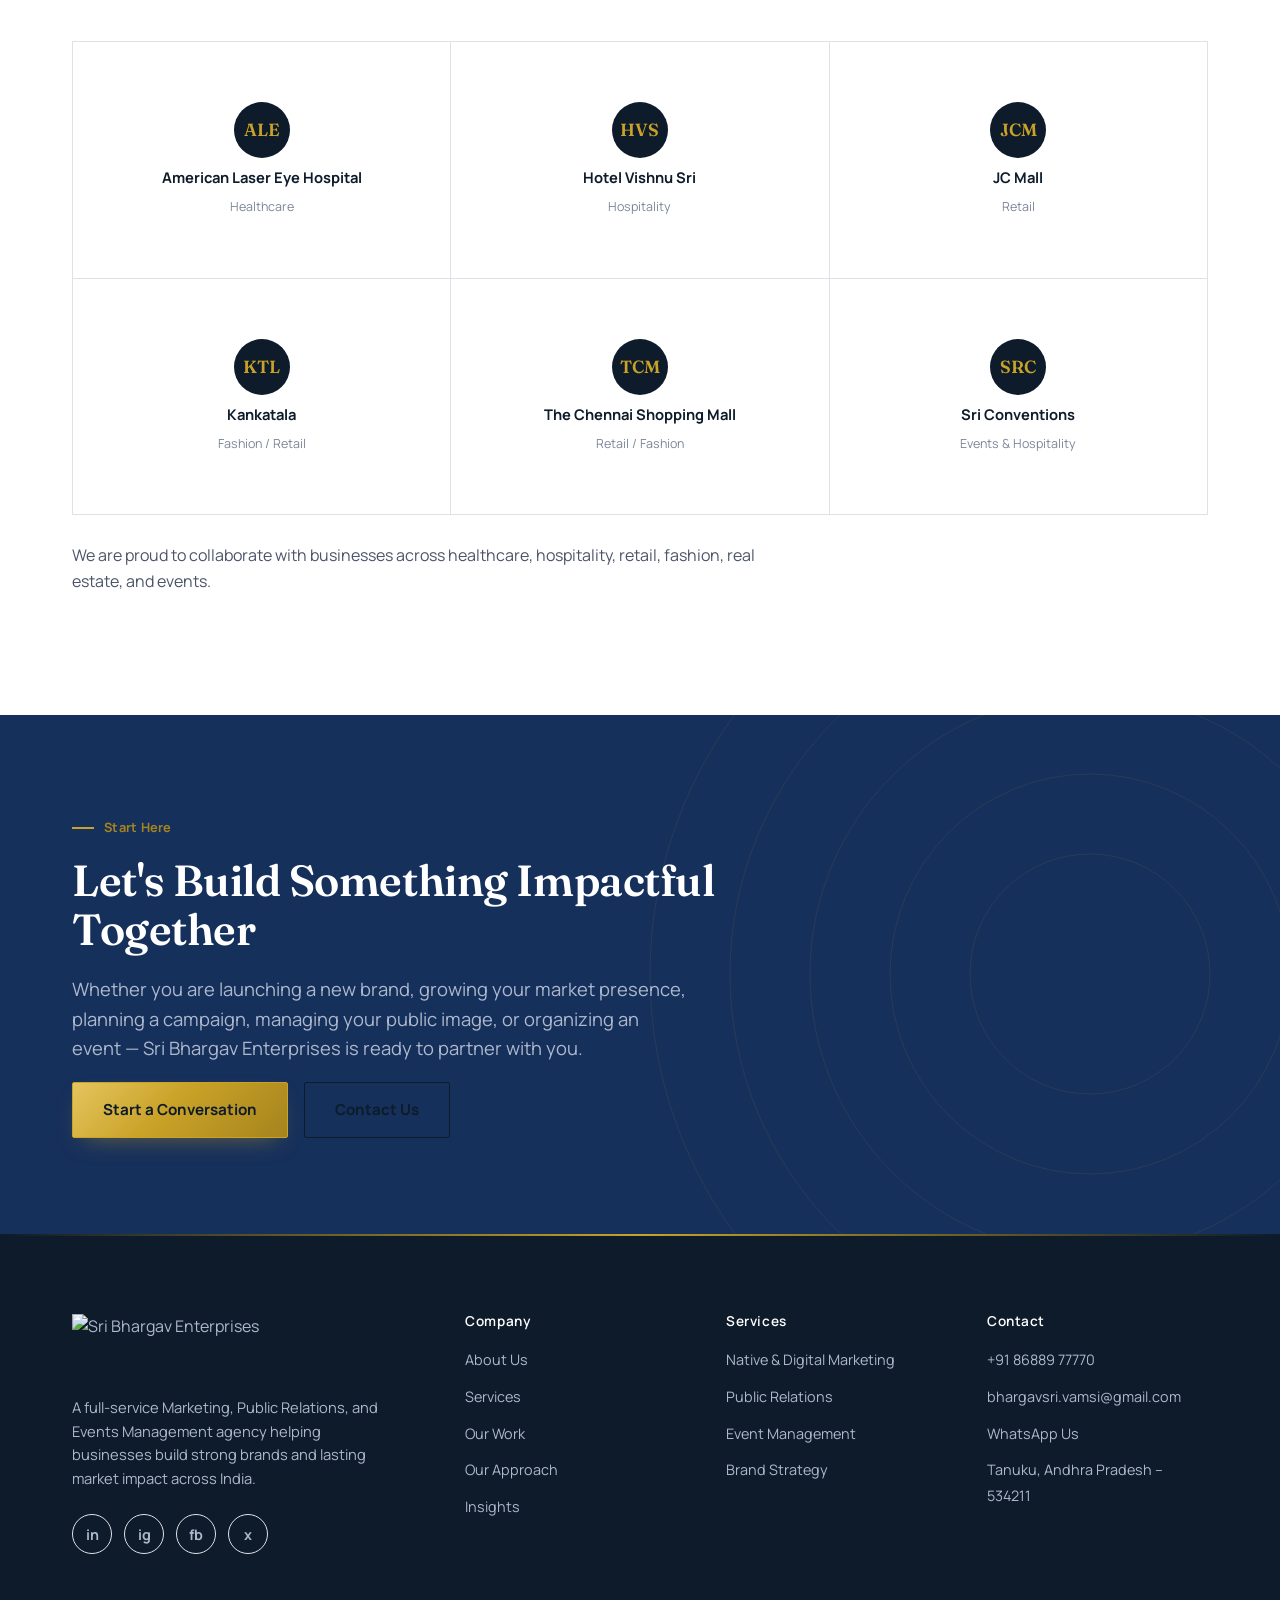
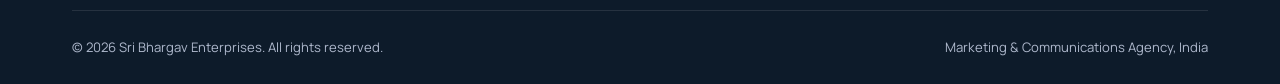
==== commit 23e3d836: "Add files via upload" ====
--- a/index.html
+++ b/index.html
@@ -9,14 +9,18 @@
 <link rel="preconnect" href="https://fonts.gstatic.com" crossorigin>
 <link href="https://fonts.googleapis.com/css2?family=Fraunces:opsz,wght@9..144,400;9..144,500;9..144,600;9..144,700&family=Manrope:wght@400;500;600;700;800&display=swap" rel="stylesheet">
 <link rel="stylesheet" href="styles.css">
+<link rel="icon" type="image/png" href="favicon-32.png">
 </head>
 <body class="">
   <a class="skip-link" href="#main">Skip to content</a>
   <header class="site-header">
     <div class="container nav">
       <a href="index.html" class="logo">
-        <span class="word1">Sri Bhargav Enterprises</span>
-        <span class="word2">MARKETING · PR · EVENTS</span>
+        <img src="assets/logo-icon.png" class="logo-mark" alt="Sri Bhargav Enterprises" width="46" height="46">
+        <span class="logo-text">
+          <span class="word1">Sri Bhargav Enterprises</span>
+          <span class="word2">MARKETING &middot; PR &middot; EVENTS</span>
+        </span>
       </a>
       <nav class="nav-links" aria-label="Primary">
         <a href="index.html" class="active">Home</a>
@@ -160,8 +164,8 @@
     <div class="container">
       <div class="footer-grid">
         <div>
-          <span class="word1" style="font-family:'Fraunces',serif; font-size:1.3rem; color:#fff;">Sri Bhargav Enterprises</span>
-          <p style="margin-top:14px; max-width:34ch; color:var(--on-dark-soft); font-size:.92rem;">A full-service Marketing, Public Relations, and Events Management agency helping businesses build strong brands and lasting market impact across India.</p>
+          <img src="assets/logo-lockup.png" alt="Sri Bhargav Enterprises" class="footer-logo">
+          <p style="margin-top:18px; max-width:34ch; color:var(--on-dark-soft); font-size:.92rem;">A full-service Marketing, Public Relations, and Events Management agency helping businesses build strong brands and lasting market impact across India.</p>
           <div class="social-row">
             <a href="#" aria-label="LinkedIn">in</a>
             <a href="#" aria-label="Instagram">ig</a>
@@ -191,9 +195,10 @@
         <div>
           <h4>Contact</h4>
           <ul>
-            <li><a href="tel:+910000000000">+91 00000 00000</a></li>
-            <li><a href="mailto:hello@sribhargaventerprises.in">hello@sribhargaventerprises.in</a></li>
-            <li><a href="contact.html">Office Address — [Editable]</a></li>
+            <li><a href="tel:+918688977770">+91 86889 77770</a></li>
+            <li><a href="mailto:bhargavsri.vamsi@gmail.com">bhargavsri.vamsi@gmail.com</a></li>
+            <li><a href="https://wa.me/918688977770?text=Hello%20Sri%20Bhargav%20Enterprises,%20I%20would%20like%20to%20know%20more%20about%20your%20marketing,%20PR,%20or%20event%20management%20services." target="_blank" rel="noopener">WhatsApp Us</a></li>
+            <li><a href="contact.html">Tanuku, Andhra Pradesh &ndash; 534211</a></li>
           </ul>
         </div>
       </div>
@@ -205,5 +210,8 @@
   </footer>
   <script src="main.js"></script>
 
+  <a href="https://wa.me/918688977770?text=Hello%20Sri%20Bhargav%20Enterprises,%20I%20would%20like%20to%20know%20more%20about%20your%20marketing,%20PR,%20or%20event%20management%20services." target="_blank" rel="noopener" class="wa-float" aria-label="Chat on WhatsApp">
+    <svg viewBox="0 0 32 32" width="28" height="28" fill="currentColor" aria-hidden="true"><path d="M16.02 3C9.4 3 4 8.4 4 15.02c0 2.35.65 4.55 1.78 6.43L4 29l7.74-1.74a11.94 11.94 0 0 0 4.28.79h.01c6.62 0 12.02-5.4 12.02-12.02C28.05 8.4 22.65 3 16.02 3zm0 21.86h-.01a9.9 9.9 0 0 1-5.05-1.38l-.36-.21-4.55 1.02.98-4.48-.24-.37a9.86 9.86 0 0 1-1.5-5.24c0-5.46 4.45-9.9 9.92-9.9 2.65 0 5.13 1.03 7 2.9a9.83 9.83 0 0 1 2.9 7.01c0 5.47-4.45 9.65-9.09 9.65zm5.44-7.4c-.3-.15-1.77-.87-2.04-.97-.27-.1-.48-.15-.68.15-.2.3-.78.97-.96 1.17-.18.2-.35.22-.65.07-.3-.15-1.26-.46-2.4-1.47-.89-.79-1.48-1.77-1.66-2.07-.17-.3-.02-.46.13-.61.14-.14.3-.35.45-.53.15-.18.2-.3.3-.5.1-.2.05-.38-.02-.53-.08-.15-.68-1.65-.94-2.26-.25-.6-.5-.51-.68-.52-.18-.01-.38-.01-.58-.01s-.53.07-.81.38c-.27.3-1.06 1.04-1.06 2.53s1.09 2.94 1.24 3.14c.15.2 2.15 3.28 5.2 4.6.73.31 1.3.5 1.74.64.73.23 1.4.2 1.92.12.59-.09 1.77-.72 2.02-1.42.25-.7.25-1.29.17-1.42-.07-.12-.27-.2-.57-.35z"/></svg>
+  </a>
 </body>
 </html>
--- a/styles.css
+++ b/styles.css
@@ -98,8 +98,12 @@
   border:1.5px solid transparent; cursor:pointer; transition:all .35s var(--ease);
   white-space:nowrap;
 }
-.btn-primary{ background:var(--gold); color:var(--ink); border-color:var(--gold); }
-.btn-primary:hover{ background:transparent; color:var(--gold); border-color:var(--gold); }
+.btn-primary{
+  background:linear-gradient(135deg, #E4C55E 0%, var(--gold) 45%, var(--gold-dim) 100%);
+  color:var(--ink); border-color:var(--gold);
+  box-shadow:0 10px 24px -12px rgba(201,162,39,.55);
+}
+.btn-primary:hover{ background:transparent; color:var(--gold); border-color:var(--gold); box-shadow:none; }
 .bg-ink .btn-primary:hover, .bg-royal .btn-primary:hover{ color:var(--gold); }
 .btn-outline{ background:transparent; color:var(--ink); border-color:var(--ink); }
 .btn-outline:hover{ background:var(--ink); color:var(--paper); }
@@ -115,10 +119,13 @@
   background:rgba(13,27,42,.94); backdrop-filter:blur(10px);
   border-bottom:1px solid rgba(255,255,255,.08);
 }
-.nav{ display:flex; align-items:center; justify-content:space-between; height:82px; }
-.logo{ display:flex; flex-direction:column; line-height:1; }
-.logo .word1{ font-family:'Fraunces',serif; font-size:1.28rem; font-weight:600; color:var(--paper); letter-spacing:.01em; }
-.logo .word2{ font-size:.62rem; color:var(--gold); letter-spacing:.18em; margin-top:4px; }
+.nav{ display:flex; align-items:center; justify-content:space-between; height:88px; }
+.logo{ display:flex; align-items:center; gap:13px; line-height:1; }
+.logo-mark{ width:44px; height:44px; object-fit:contain; flex-shrink:0; filter:drop-shadow(0 2px 6px rgba(0,0,0,.35)); transition:transform .4s var(--ease); }
+.logo:hover .logo-mark{ transform:scale(1.06) rotate(-2deg); }
+.logo-text{ display:flex; flex-direction:column; }
+.logo .word1{ font-family:'Fraunces',serif; font-size:1.22rem; font-weight:600; color:var(--paper); letter-spacing:.01em; }
+.logo .word2{ font-size:.6rem; color:var(--gold); letter-spacing:.2em; margin-top:5px; }
 .nav-links{ display:flex; align-items:center; gap:30px; }
 .nav-links a{
   color:var(--on-dark-soft); font-size:.92rem; font-weight:600; position:relative; padding:6px 0;
@@ -131,11 +138,13 @@
 .nav-links a:hover, .nav-links a.active{ color:var(--paper); }
 .nav-links a:hover::after, .nav-links a.active::after{ width:100%; }
 .nav-cta{
-  background:var(--gold); color:var(--ink) !important; padding:11px 22px; border-radius:2px;
-  font-weight:700 !important;
+  background:linear-gradient(135deg, #E4C55E 0%, var(--gold) 55%, var(--gold-dim) 100%);
+  color:var(--ink) !important; padding:11px 22px; border-radius:2px;
+  font-weight:700 !important; box-shadow:0 8px 20px -10px rgba(201,162,39,.6);
+  transition:transform .3s var(--ease), box-shadow .3s var(--ease), filter .3s var(--ease);
 }
 .nav-cta::after{ display:none; }
-.nav-cta:hover{ background:var(--gold-dim); color:var(--ink) !important; }
+.nav-cta:hover{ filter:brightness(1.06); transform:translateY(-1px); box-shadow:0 12px 24px -10px rgba(201,162,39,.7); }
 .nav-toggle{ display:none; flex-direction:column; gap:5px; background:none; border:none; cursor:pointer; padding:8px; z-index:1100; }
 .nav-toggle span{ width:24px; height:2px; background:var(--paper); transition:all .3s var(--ease); }
 
@@ -189,9 +198,15 @@
 .svc-card{
   background:var(--paper); border:1px solid var(--line); padding:36px 30px;
   transition:transform .4s var(--ease), border-color .4s var(--ease), box-shadow .4s var(--ease);
-  position:relative;
-}
-.svc-card:hover{ transform:translateY(-6px); border-color:var(--gold); box-shadow:0 24px 48px -24px rgba(13,27,42,.25); }
+  position:relative; box-shadow:0 2px 0 0 rgba(13,27,42,.03);
+}
+.svc-card::before{
+  content:''; position:absolute; top:-1px; left:0; right:0; height:2px;
+  background:var(--gold); transform:scaleX(0); transform-origin:left;
+  transition:transform .45s var(--ease);
+}
+.svc-card:hover{ transform:translateY(-6px); border-color:var(--gold); box-shadow:0 28px 52px -24px rgba(13,27,42,.28); }
+.svc-card:hover::before{ transform:scaleX(1); }
 .svc-num{ font-family:'Fraunces',serif; font-size:.85rem; color:var(--gold-dim); font-weight:600; margin-bottom:18px; display:block; }
 .svc-card h3{ margin-bottom:12px; }
 .svc-card p{ margin-bottom:0; font-size:.96rem; }
@@ -309,7 +324,12 @@
 .social-row a:hover{ background:var(--ink); color:var(--paper); border-color:var(--ink); }
 
 /* Footer */
-.site-footer{ background:var(--ink); color:var(--on-dark-soft); padding-top:80px; }
+.site-footer{ background:var(--ink); color:var(--on-dark-soft); padding-top:80px; position:relative; }
+.site-footer::before{
+  content:''; position:absolute; top:0; left:0; right:0; height:2px;
+  background:linear-gradient(90deg, transparent, var(--gold) 50%, transparent);
+}
+.footer-logo{ width:auto; height:64px; object-fit:contain; margin-bottom:2px; }
 .footer-grid{ display:grid; grid-template-columns:1.6fr 1fr 1fr 1fr; gap:40px; padding-bottom:56px; }
 @media (max-width:800px){ .footer-grid{ grid-template-columns:1fr 1fr; } }
 @media (max-width:520px){ .footer-grid{ grid-template-columns:1fr; } }
@@ -318,6 +338,33 @@
 .footer-grid a{ color:var(--on-dark-soft); font-size:.9rem; transition:color .25s var(--ease); }
 .footer-grid a:hover{ color:var(--gold); }
 .footer-bottom{ border-top:1px solid rgba(255,255,255,.1); padding:26px 0; display:flex; justify-content:space-between; align-items:center; flex-wrap:wrap; gap:12px; font-size:.82rem; color:var(--on-dark-soft); }
+.footer-bottom-links{ display:flex; gap:20px; }
+.footer-bottom-links a:hover{ color:var(--gold); }
+
+/* ==========================================================================
+   WhatsApp floating button
+   ========================================================================== */
+.wa-float{
+  position:fixed; right:24px; bottom:24px; z-index:1200;
+  width:58px; height:58px; border-radius:50%;
+  background:#25D366; color:#fff;
+  display:flex; align-items:center; justify-content:center;
+  box-shadow:0 14px 32px -10px rgba(0,0,0,.45), 0 0 0 0 rgba(37,211,102,.55);
+  animation:wa-pulse 2.6s ease-out infinite;
+  transition:transform .3s var(--ease), box-shadow .3s var(--ease);
+}
+.wa-float:hover{ transform:translateY(-4px) scale(1.05); box-shadow:0 18px 36px -10px rgba(0,0,0,.5); }
+@keyframes wa-pulse{
+  0%{ box-shadow:0 14px 32px -10px rgba(0,0,0,.45), 0 0 0 0 rgba(37,211,102,.55); }
+  70%{ box-shadow:0 14px 32px -10px rgba(0,0,0,.45), 0 0 0 14px rgba(37,211,102,0); }
+  100%{ box-shadow:0 14px 32px -10px rgba(0,0,0,.45), 0 0 0 0 rgba(37,211,102,0); }
+}
+@media (max-width:640px){ .wa-float{ right:16px; bottom:16px; width:52px; height:52px; } }
+
+/* Map */
+.map-wrap{ border:1px solid var(--line); border-radius:2px; overflow:hidden; box-shadow:0 24px 48px -30px rgba(13,27,42,.35); }
+.map-wrap iframe{ width:100%; height:400px; border:0; display:block; filter:grayscale(.15) contrast(1.05); }
+@media (max-width:640px){ .map-wrap iframe{ height:300px; } }
 
 /* ==========================================================================
    Scroll reveal — one orchestrated pattern, applied intentionally
